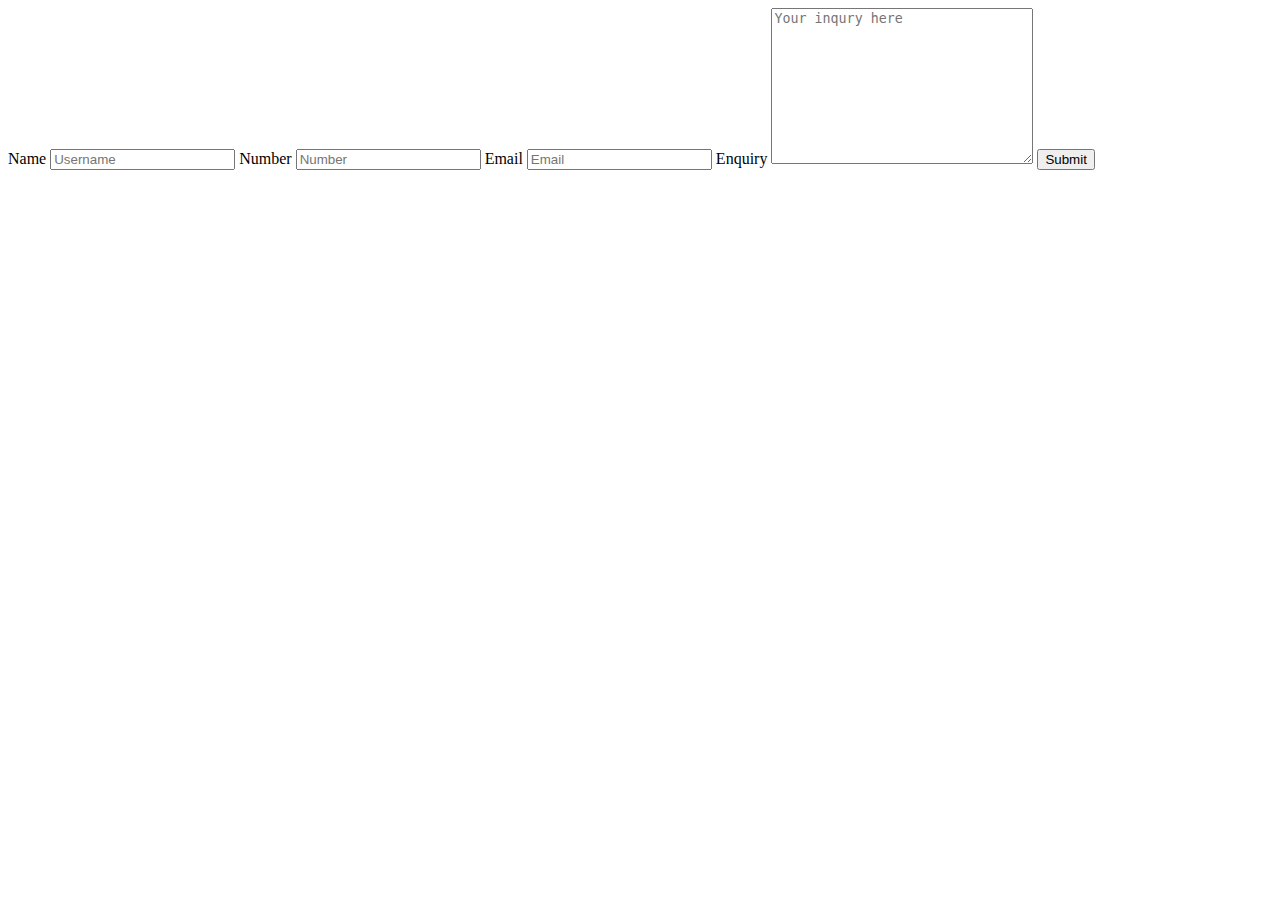
==== index.html @ 5c268c5c "Page html" ====
<!DOCTYPE html>
<html lang="en">

<head>
  <meta charset="UTF-8">
  <meta http-equiv="X-UA-Compatible" content="IE=edge">
  <meta name="viewport" content="width=device-width, initial-scale=1.0">
  <title>Enquiries</title>
</head>

<body>
  <form id='form-enq' action="submit">
    <label for="Name">Name</label>
    <input type="text" name="Name" id="user-name" placeholder="Username">

    <label for="Number">Number</label>
    <input type="number" name="number" id="num" placeholder="Number">

    <label for="Email">Email</label>
    <input type="email" name="Email" id="email" placeholder="Email">

    <label for="Enquiry"> Enquiry</label>
    <textarea name="Enquiry" id="enquiry" cols="30" rows="10" placeholder="Your inqury here"></textarea>

    <input type="button" value="Submit">
  </form>
</body>

</html>
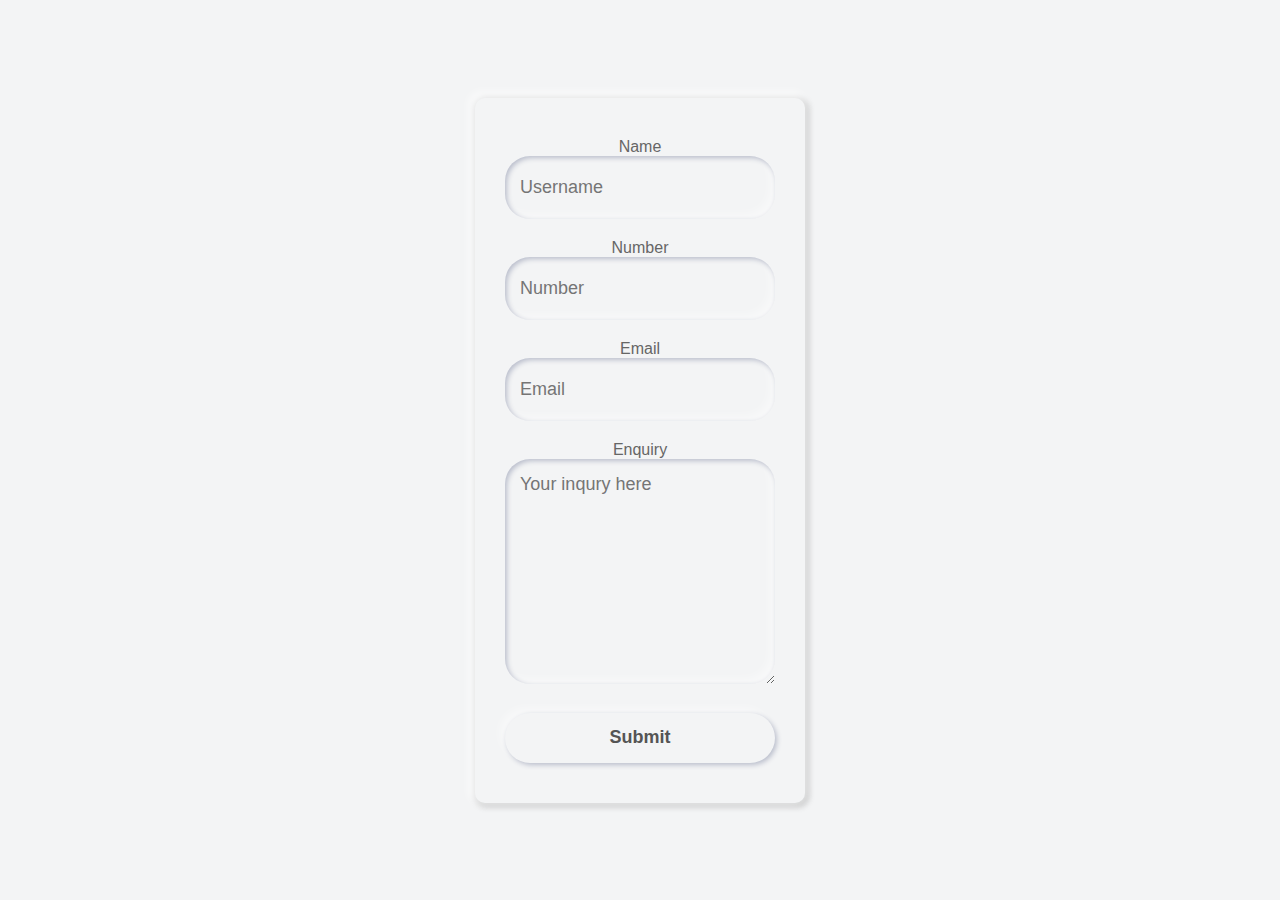
==== commit 25a0a46d: "Add styles" ====
--- a/index.html
+++ b/index.html
@@ -5,25 +5,30 @@
   <meta charset="UTF-8">
   <meta http-equiv="X-UA-Compatible" content="IE=edge">
   <meta name="viewport" content="width=device-width, initial-scale=1.0">
+  <link rel="stylesheet" href="https://cdnjs.cloudflare.com/ajax/libs/font-awesome/4.7.0/css/font-awesome.min.css">
+  <link rel="stylesheet" href="styles/styles.css">
   <title>Enquiries</title>
 </head>
 
 <body>
-  <form id='form-enq' action="submit">
-    <label for="Name">Name</label>
-    <input type="text" name="Name" id="user-name" placeholder="Username">
+  <div class="content">
+    <form id='form-enq' class='field'action="submit">
+      <label for="Name">Name</label>
+      <input type="text" name="Name" id="user-name" placeholder="Username"> <br>
 
-    <label for="Number">Number</label>
-    <input type="number" name="number" id="num" placeholder="Number">
+      <label for="Number">Number</label><br>
+      <input type="number" name="number" id="num" placeholder="Number"><br>
 
-    <label for="Email">Email</label>
-    <input type="email" name="Email" id="email" placeholder="Email">
+      <label for="Email">Email</label><br>
+      <input type="email" name="Email" id="email" placeholder="Email"><br>
 
-    <label for="Enquiry"> Enquiry</label>
-    <textarea name="Enquiry" id="enquiry" cols="30" rows="10" placeholder="Your inqury here"></textarea>
+      <label for="Enquiry"> Enquiry</label><br>
+      <textarea name="Enquiry" id="enquiry" cols="30" rows="10" placeholder="Your inqury here"></textarea><br>
 
-    <input type="button" value="Submit">
-  </form>
+      <button type="submit">Submit</button>
+    </form>
+  </div>
+
 </body>
 
 </html>--- a/styles/styles.css
+++ b/styles/styles.css
@@ -0,0 +1,108 @@
+*{
+  margin:0;
+  padding: 0;
+  box-sizing: border-box;
+  font-family: 'Poppins', sans-serif;
+}
+
+html,body{
+  height: 100%;
+}
+
+body{
+  display: grid;
+  place-items: center;
+  text-align: center;
+  background: #f3f4f5;
+}
+
+.content{
+  width: 330px;
+  background: #f3f4f5;
+  border-radius: 10px;
+  padding: 40px 30px;
+  box-shadow: -3px -3px 7px 5px #ffffff73,
+              2px 2px 5px 3px rgba(118, 118, 119, 0.288);
+}
+
+
+.content .text{
+  font-size: 25px;
+  font-weight: 600;
+  margin-bottom: 35px;
+  color: #000;
+}
+
+.content .field{
+  height: 100%;
+  width: 100%;
+}
+
+.field input{
+  height: 7vh;
+  width: 100%;
+  padding-left: 15px;
+  font-size: 18px;
+  margin-bottom: 20px;
+  outline: none;
+  border: none;
+  color: #595959;
+  background: #f3f4f5;
+  border-radius: 25px;
+  box-shadow: inset 2px 2px 5px #babecc,
+              inset -5px -5px 10px #ffffff73;
+}
+
+.field input:focus ~ label{
+  box-shadow: inset 2px 2px 5px #babecc,
+              inset -1px -1px 2px #ffffff73;
+}
+
+.field:nth-child(2){
+  margin-top: 20px;
+}
+
+.field label{
+  pointer-events: none;
+  color: #666666;
+}
+
+.field textarea {
+  width: 100%;
+  padding: 15px 0 0 15px;
+  font-size: 18px;
+  outline: none;
+  border: none;
+  color: #595959;
+  background: #f3f4f5;
+  border-radius: 25px;
+  box-shadow: inset 2px 2px 5px #babecc,
+              inset -5px -5px 10px #ffffff73;
+}
+
+
+.field input:focus ~ label{
+  opacity: 0;
+}
+
+button{
+  margin: 25px 0 0 0;
+  width: 100%;
+  height: 50px;
+  color: rgb(85, 84, 84);
+  font-size: 18px;
+  font-weight: 600;
+  background: #f3f4f5;
+  border: none;
+  outline: none;
+  cursor: pointer;
+  border-radius: 25px;
+  box-shadow: 2px 2px 5px #babecc,
+              -5px -5px 10px #ffffff73;
+}
+
+button:focus{
+  color: #8276eb;
+  box-shadow: inset 2px 2px 5px #babecc,
+              inset -5px -5px 10px #ffffff73;
+}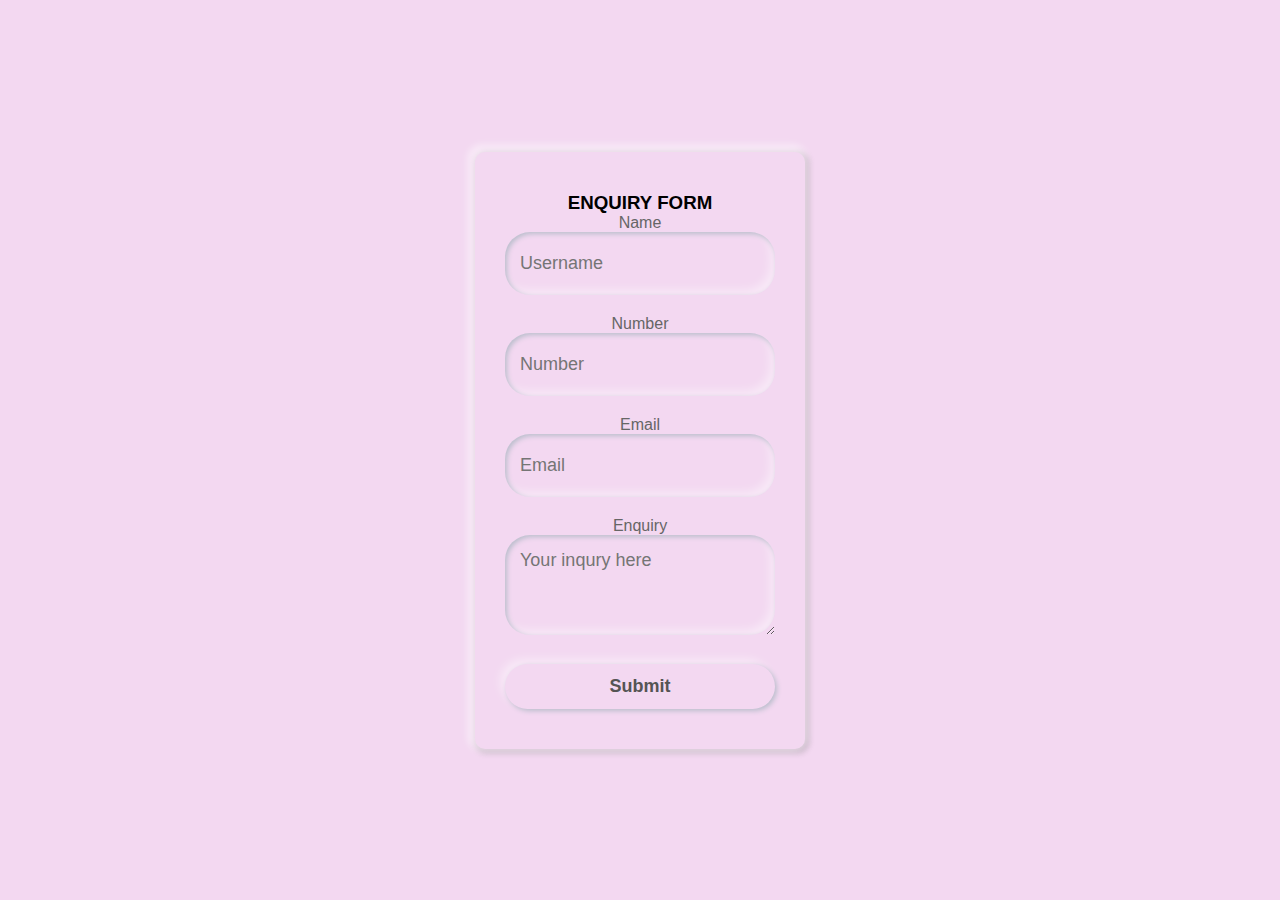
==== commit 20284b71: "submit form" ====
--- a/index.html
+++ b/index.html
@@ -12,23 +12,33 @@
 
 <body>
   <div class="content">
-    <form id='form-enq' class='field'action="submit">
+    <form id='form-enq' class='field' onsubmit="return show_alert(this)">
+      <h3>ENQUIRY FORM</h3>
       <label for="Name">Name</label>
-      <input type="text" name="Name" id="user-name" placeholder="Username"> <br>
+      <input type="text" required='required' name="Name" id="user-name" placeholder="Username"> <br>
 
       <label for="Number">Number</label><br>
-      <input type="number" name="number" id="num" placeholder="Number"><br>
+      <input type="number" required='required' name="number" id="num" placeholder="Number"><br>
 
       <label for="Email">Email</label><br>
-      <input type="email" name="Email" id="email" placeholder="Email"><br>
+      <input type="email" required='required' name="Email" id="email" placeholder="Email"><br>
 
       <label for="Enquiry"> Enquiry</label><br>
-      <textarea name="Enquiry" id="enquiry" cols="30" rows="10" placeholder="Your inqury here"></textarea><br>
+      <textarea name="Enquiry" required='required' id="enquiry"
+        placeholder="Your inqury here"></textarea><br>
 
       <button type="submit">Submit</button>
     </form>
   </div>
 
 </body>
+<script>
+  function show_alert() {
+    if (!confirm("Do you want to submit form?")) {
+      return false;
+    }
+    this.form.submit();
+  }
+</script>
 
 </html>--- a/styles/styles.css
+++ b/styles/styles.css
@@ -13,12 +13,12 @@
   display: grid;
   place-items: center;
   text-align: center;
-  background: #f3f4f5;
+  background: #f3d8f1;
 }
 
 .content{
   width: 330px;
-  background: #f3f4f5;
+  background: #f3d8f1;
   border-radius: 10px;
   padding: 40px 30px;
   box-shadow: -3px -3px 7px 5px #ffffff73,
@@ -47,13 +47,14 @@
   outline: none;
   border: none;
   color: #595959;
-  background: #f3f4f5;
+  background: #f3d8f1;
   border-radius: 25px;
   box-shadow: inset 2px 2px 5px #babecc,
               inset -5px -5px 10px #ffffff73;
 }
 
 .field input:focus ~ label{
+  background: #f3d8f1;
   box-shadow: inset 2px 2px 5px #babecc,
               inset -1px -1px 2px #ffffff73;
 }
@@ -69,12 +70,13 @@
 
 .field textarea {
   width: 100%;
+  height: 100px;
   padding: 15px 0 0 15px;
   font-size: 18px;
   outline: none;
   border: none;
   color: #595959;
-  background: #f3f4f5;
+  background: #f3d8f1;
   border-radius: 25px;
   box-shadow: inset 2px 2px 5px #babecc,
               inset -5px -5px 10px #ffffff73;
@@ -88,11 +90,11 @@
 button{
   margin: 25px 0 0 0;
   width: 100%;
-  height: 50px;
+  height: 45px;
   color: rgb(85, 84, 84);
   font-size: 18px;
   font-weight: 600;
-  background: #f3f4f5;
+  background: #f3d8f1;
   border: none;
   outline: none;
   cursor: pointer;
@@ -102,7 +104,8 @@
 }
 
 button:focus{
-  color: #8276eb;
+  color: #74037e;
+  background: #cac8ca;
   box-shadow: inset 2px 2px 5px #babecc,
               inset -5px -5px 10px #ffffff73;
 }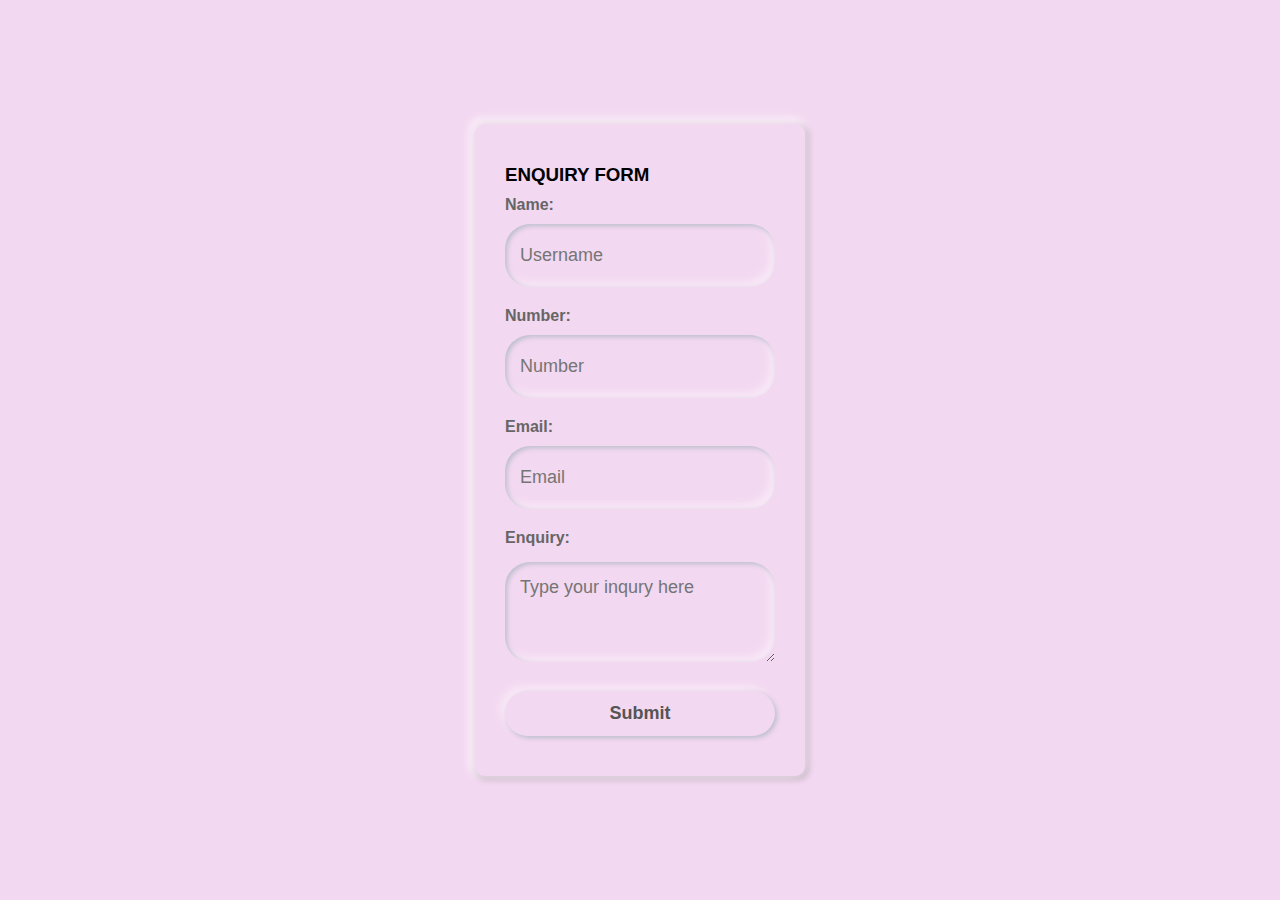
==== commit efec9a85: "submit form" ====
--- a/index.html
+++ b/index.html
@@ -14,18 +14,18 @@
   <div class="content">
     <form id='form-enq' class='field' onsubmit="return show_alert(this)">
       <h3>ENQUIRY FORM</h3>
-      <label for="Name">Name</label>
+      <label for="Name">Name:</label>
       <input type="text" required='required' name="Name" id="user-name" placeholder="Username"> <br>
 
-      <label for="Number">Number</label><br>
+      <label for="Number">Number:</label><br>
       <input type="number" required='required' name="number" id="num" placeholder="Number"><br>
 
-      <label for="Email">Email</label><br>
+      <label for="Email">Email:</label><br>
       <input type="email" required='required' name="Email" id="email" placeholder="Email"><br>
 
-      <label for="Enquiry"> Enquiry</label><br>
+      <label for="Enquiry"> Enquiry:</label><br>
       <textarea name="Enquiry" required='required' id="enquiry"
-        placeholder="Your inqury here"></textarea><br>
+        placeholder="Type your inqury here"></textarea><br>
 
       <button type="submit">Submit</button>
     </form>
@@ -34,7 +34,7 @@
 </body>
 <script>
   function show_alert() {
-    if (!confirm("Do you want to submit form?")) {
+    if (!confirm("Are you sure your ready to submit this form?")) {
       return false;
     }
     this.form.submit();
--- a/styles/styles.css
+++ b/styles/styles.css
@@ -12,7 +12,6 @@
 body{
   display: grid;
   place-items: center;
-  text-align: center;
   background: #f3d8f1;
 }
 
@@ -25,22 +24,19 @@
               2px 2px 5px 3px rgba(118, 118, 119, 0.288);
 }
 
-
-.content .text{
-  font-size: 25px;
-  font-weight: 600;
-  margin-bottom: 35px;
-  color: #000;
-}
-
 .content .field{
   height: 100%;
   width: 100%;
 }
 
+.field h3 {
+  margin-bottom: 10px;
+}
+
 .field input{
   height: 7vh;
   width: 100%;
+  margin-top: 10px;
   padding-left: 15px;
   font-size: 18px;
   margin-bottom: 20px;
@@ -64,6 +60,8 @@
 }
 
 .field label{
+  font-weight: 700;
+  text-align: start;
   pointer-events: none;
   color: #666666;
 }
@@ -72,6 +70,7 @@
   width: 100%;
   height: 100px;
   padding: 15px 0 0 15px;
+  margin-top: 15px;
   font-size: 18px;
   outline: none;
   border: none;
@@ -104,8 +103,8 @@
 }
 
 button:focus{
-  color: #74037e;
-  background: #cac8ca;
+  color: #100053;
+  background: #770177;
   box-shadow: inset 2px 2px 5px #babecc,
               inset -5px -5px 10px #ffffff73;
 }